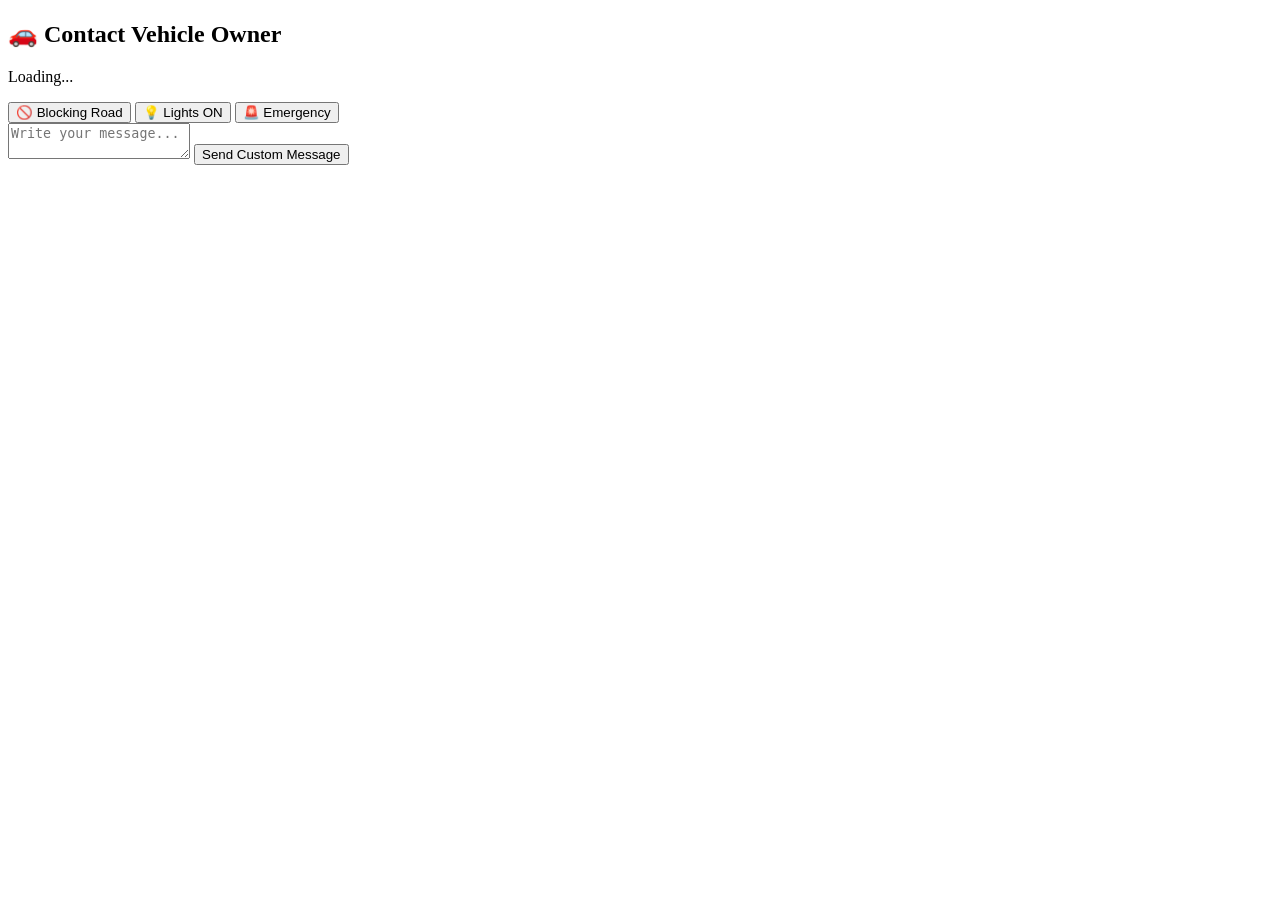
==== index.html @ 6e1707fb "Create index.html" ====
<!DOCTYPE html>

<html>
<head>
  <meta charset="UTF-8">
  <title>Vehicle Contact</title>
  <link rel="stylesheet" href="style.css">
</head>
<body>

<div class="container">
  <h2>🚗 Contact Vehicle Owner</h2>

  <p id="vehicleInfo">Loading...</p>

  <div class="buttons">
    <button onclick="sendMessage('blocking')">🚫 Blocking Road</button>
    <button onclick="sendMessage('lights')">💡 Lights ON</button>
    <button onclick="sendMessage('emergency')">🚨 Emergency</button>
  </div>

  <textarea id="customMsg" placeholder="Write your message..."></textarea>

<button onclick="sendCustom()">Send Custom Message</button>

  <p id="status"></p>
</div>

<script src="data.js"></script>

<script>
const params = new URLSearchParams(window.location.search);
const id = params.get("id");

const vehicle = vehicles[id];

if(vehicle){
  document.getElementById("vehicleInfo").innerText =
    Vehicle: ${vehicle.name} (${vehicle.number});
} else {
  document.getElementById("vehicleInfo").innerText =
    "Invalid QR Code";
}

function sendMessage(type){
  if(!vehicle) return;

  let msg = "";
  if(type === "blocking") msg = "Your vehicle is blocking the road.";
  if(type === "lights") msg = "Your vehicle lights are ON.";
  if(type === "emergency") msg = "Emergency! Please check your vehicle.";

  sendWhatsApp(msg);
}

function sendCustom(){
  const msg = document.getElementById("customMsg").value;
  if(!msg) return alert("Enter message");
  sendWhatsApp(msg);
}

function sendWhatsApp(message){
  const phone = vehicle.phone;
  const url = https://wa.me/${phone}?text=${encodeURIComponent(message)};
  window.location.href = url;
}
</script>

</body>
</html>
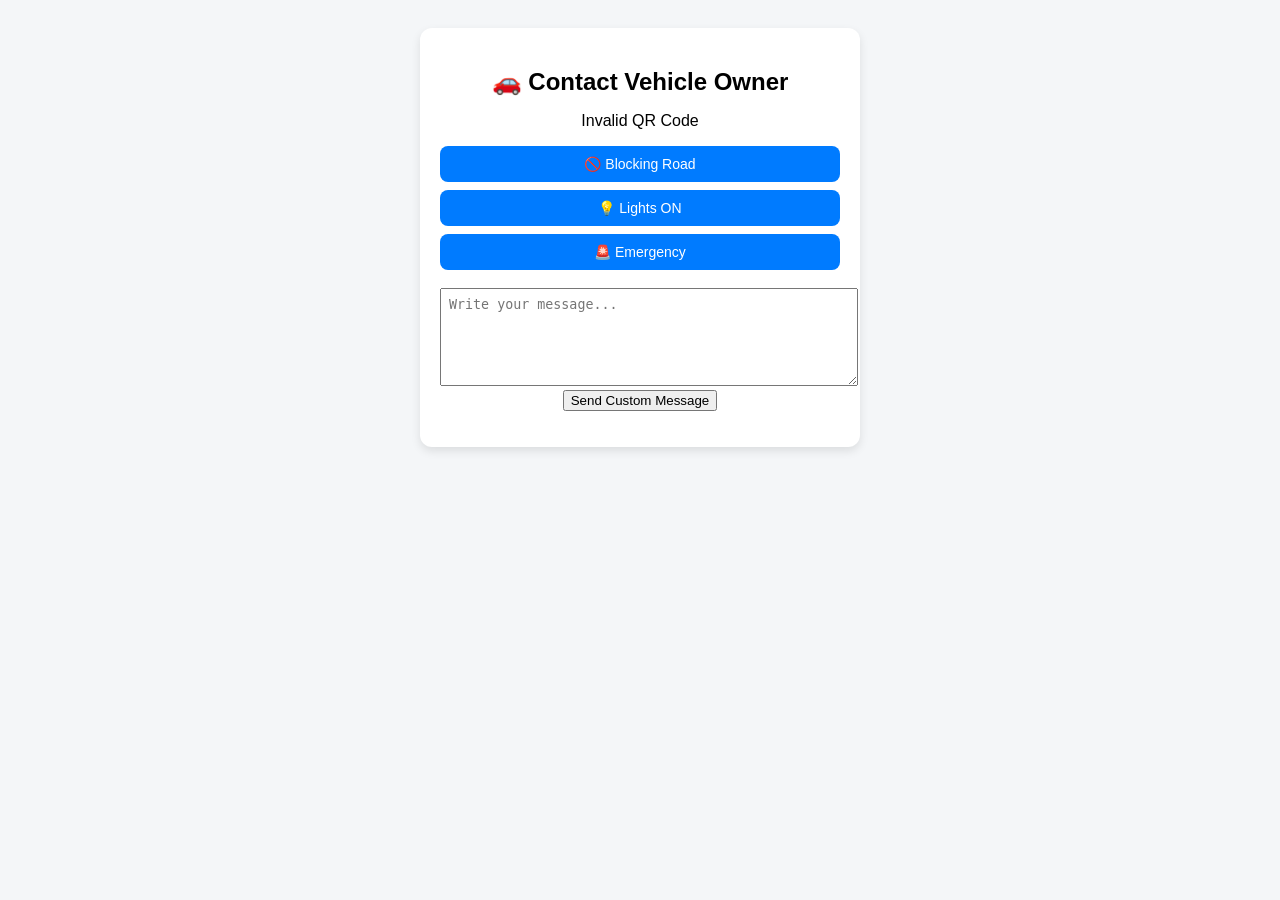
==== commit 12f77e3b: "Update index.html" ====
--- a/index.html
+++ b/index.html
@@ -36,7 +36,7 @@
 
 if(vehicle){
   document.getElementById("vehicleInfo").innerText =
-    Vehicle: ${vehicle.name} (${vehicle.number});
+    `Vehicle: ${vehicle.name} (${vehicle.number})`;
 } else {
   document.getElementById("vehicleInfo").innerText =
     "Invalid QR Code";
@@ -54,14 +54,20 @@
 }
 
 function sendCustom(){
+  if(!vehicle) return;
+
   const msg = document.getElementById("customMsg").value;
-  if(!msg) return alert("Enter message");
+  if(!msg) {
+    alert("Enter message");
+    return;
+  }
+
   sendWhatsApp(msg);
 }
 
 function sendWhatsApp(message){
   const phone = vehicle.phone;
-  const url = https://wa.me/${phone}?text=${encodeURIComponent(message)};
+  const url = `https://wa.me/${phone}?text=${encodeURIComponent(message)}`;
   window.location.href = url;
 }
 </script>
--- a/style.css
+++ b/style.css
@@ -0,0 +1,42 @@
+body {
+font-family: Arial, sans-serif;
+background: #f4f6f8;
+text-align: center;
+padding: 20px;
+}
+
+.container {
+background: white;
+padding: 20px;
+border-radius: 12px;
+max-width: 400px;
+margin: auto;
+box-shadow: 0 4px 10px rgba(0,0,0,0.1);
+}
+
+h2 {
+margin-bottom: 10px;
+}
+
+.buttons button {
+display: block;
+width: 100%;
+margin: 8px 0;
+padding: 10px;
+border: none;
+border-radius: 8px;
+background: #007bff;
+color: white;
+font-size: 14px;
+}
+
+textarea {
+width: 100%;
+height: 80px;
+margin-top: 10px;
+padding: 8px;
+}
+
+button:hover {
+opacity: 0.9;
+}
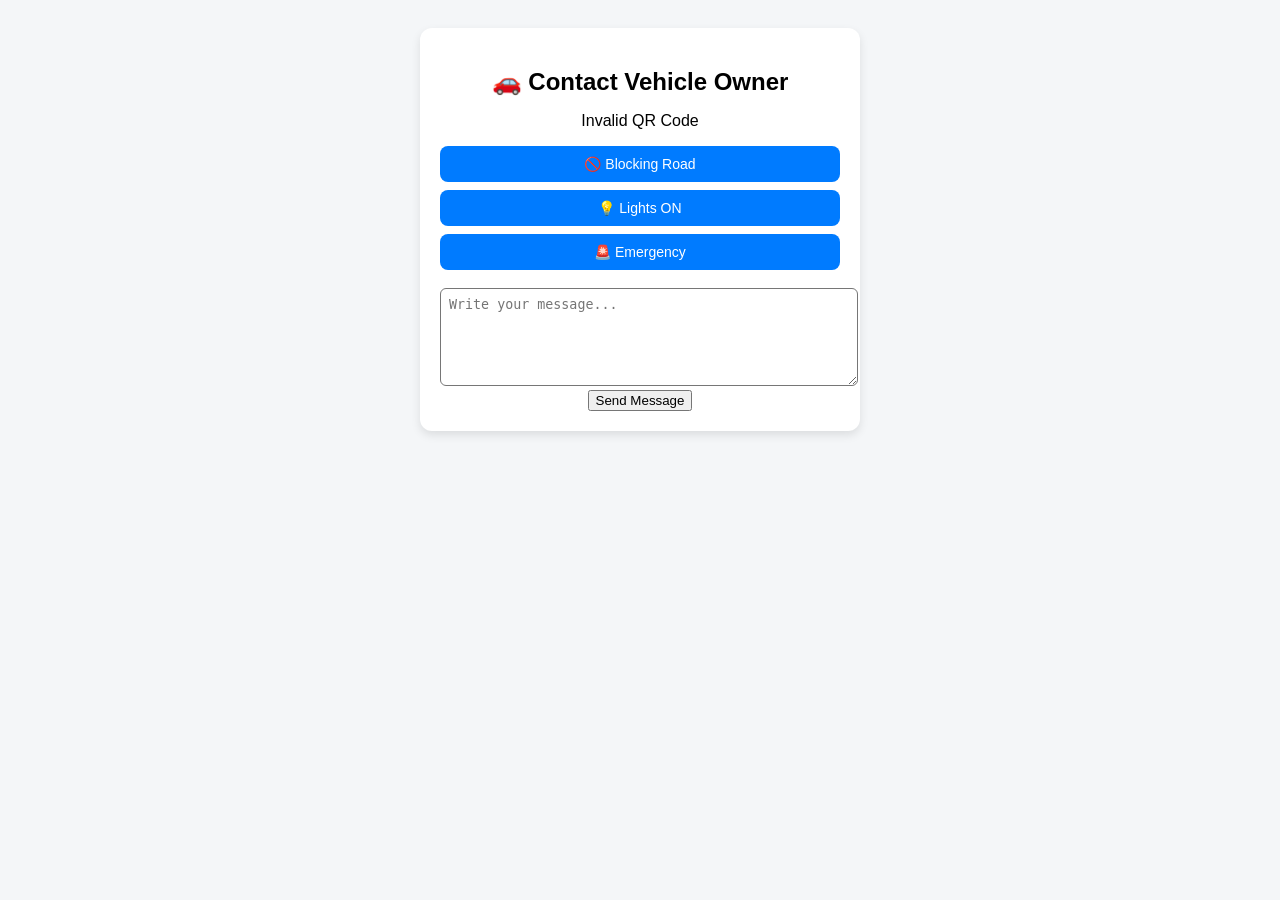
==== commit 893893f0: "Update index.html" ====
--- a/index.html
+++ b/index.html
@@ -3,46 +3,42 @@
 <html>
 <head>
   <meta charset="UTF-8">
-  <title>Vehicle Contact</title>
+  <title>Contact Vehicle Owner</title>
   <link rel="stylesheet" href="style.css">
 </head>
 <body>
 
 <div class="container">
   <h2>🚗 Contact Vehicle Owner</h2>
-
   <p id="vehicleInfo">Loading...</p>
 
   <div class="buttons">
-    <button onclick="sendMessage('blocking')">🚫 Blocking Road</button>
-    <button onclick="sendMessage('lights')">💡 Lights ON</button>
-    <button onclick="sendMessage('emergency')">🚨 Emergency</button>
+    <button onclick="sendMsg('blocking')">🚫 Blocking Road</button>
+    <button onclick="sendMsg('lights')">💡 Lights ON</button>
+    <button onclick="sendMsg('emergency')">🚨 Emergency</button>
   </div>
 
   <textarea id="customMsg" placeholder="Write your message..."></textarea>
 
-<button onclick="sendCustom()">Send Custom Message</button>
+<button onclick="sendCustom()">Send Message</button>
 
-  <p id="status"></p>
 </div>
-
-<script src="data.js"></script>
 
 <script>
 const params = new URLSearchParams(window.location.search);
 const id = params.get("id");
 
-const vehicle = vehicles[id];
+const data = JSON.parse(localStorage.getItem("vehicles")) || {};
+const vehicle = data[id];
 
 if(vehicle){
   document.getElementById("vehicleInfo").innerText =
     `Vehicle: ${vehicle.name} (${vehicle.number})`;
 } else {
-  document.getElementById("vehicleInfo").innerText =
-    "Invalid QR Code";
+  document.getElementById("vehicleInfo").innerText = "Invalid QR Code";
 }
 
-function sendMessage(type){
+function sendMsg(type){
   if(!vehicle) return;
 
   let msg = "";
@@ -54,20 +50,13 @@
 }
 
 function sendCustom(){
-  if(!vehicle) return;
-
   const msg = document.getElementById("customMsg").value;
-  if(!msg) {
-    alert("Enter message");
-    return;
-  }
-
+  if(!msg) return alert("Enter message");
   sendWhatsApp(msg);
 }
 
 function sendWhatsApp(message){
-  const phone = vehicle.phone;
-  const url = `https://wa.me/${phone}?text=${encodeURIComponent(message)}`;
+  const url = `https://wa.me/${vehicle.phone}?text=${encodeURIComponent(message)}`;
   window.location.href = url;
 }
 </script>
--- a/style.css
+++ b/style.css
@@ -28,6 +28,7 @@
 background: #007bff;
 color: white;
 font-size: 14px;
+cursor: pointer;
 }
 
 textarea {
@@ -35,6 +36,7 @@
 height: 80px;
 margin-top: 10px;
 padding: 8px;
+border-radius: 6px;
 }
 
 button:hover {
